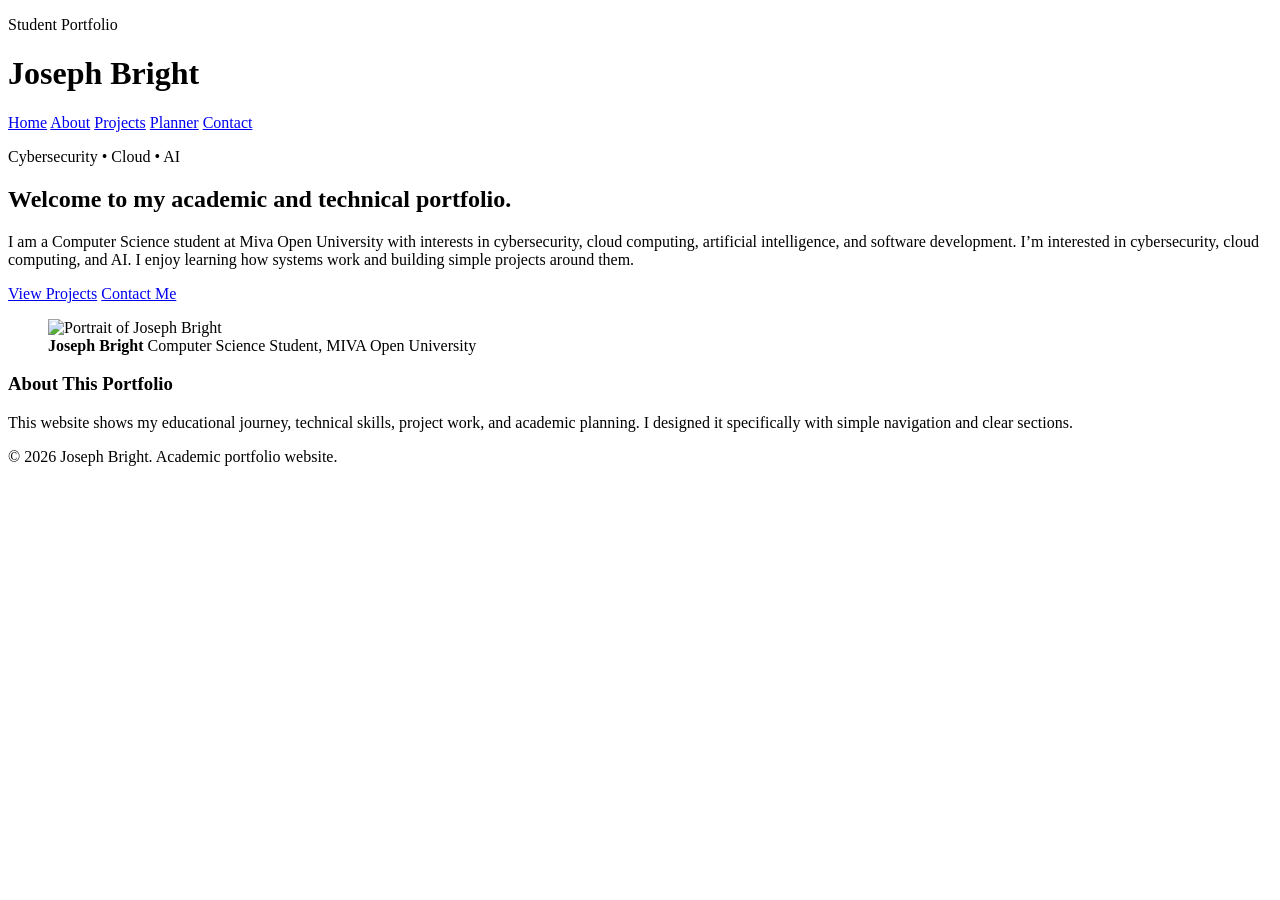
==== index.html @ ef020e69 "Add files via upload" ====
<!DOCTYPE html>
<html lang="en">
<head>
  <meta charset="UTF-8">
  <meta name="viewport" content="width=device-width, initial-scale=1.0">
  <title>Joseph Bright | Cybersecurity, Cloud and AI Portfolio</title>
  <link rel="stylesheet" href="css/style.css">
  <script defer src="js/script.js"></script>
</head>
<body data-page="home">
  <header class="site-header">
    <div class=" brand-block">
      <div>
        <p class="eyebrow">Student Portfolio</p>
        <h1>Joseph Bright</h1>
      </div>
    </div>
    <nav class="site-nav" aria-label="Primary navigation">
      <a class="nav-link active" href="index.html">Home</a>
      <a class="nav-link" href="about.html">About</a>
      <a class="nav-link" href="projects.html">Projects</a>
      <a class="nav-link" href="planner.html">Planner</a>
      <a class="nav-link" href="contact.html">Contact</a>
    </nav>
  </header>

  <main>
    <section class="hero hero-home">
      <div class="hero-copy">
        <p class="section-tag">Cybersecurity • Cloud • AI</p>
        <h2>Welcome to my academic and technical portfolio.</h2>
        <p class="lead">
          I am a Computer Science student at Miva Open University with interests in cybersecurity, cloud computing,
          artificial intelligence, and software development. I’m interested in cybersecurity, cloud computing, and AI. I enjoy learning how systems work and building simple projects around them.
        <div class="hero-actions">
          <a class="button primary" href="projects.html">View Projects</a>
          <a class="button secondary" href="contact.html">Contact Me</a>
        </div>
      </div>

      <figure class="profile-card">
        <img src="images/profile.jpg" alt="Portrait of Joseph Bright">
        <figcaption>
          <strong>Joseph Bright</strong>
          <span>Computer Science Student, MIVA Open University</span>
        </figcaption>
      </figure>
    </section>

    <section class="content-panel intro-panel">
      <h3>About This Portfolio</h3>
      <p>
        This website shows my educational journey, technical skills, project work,
        and academic planning. I designed it specifically with
        simple navigation and clear sections.
      </p>
    </section>
  </main>

  <footer class="site-footer">
    <p>&copy; 2026 Joseph Bright. Academic portfolio website.</p>
  </footer>
</body>
</html>
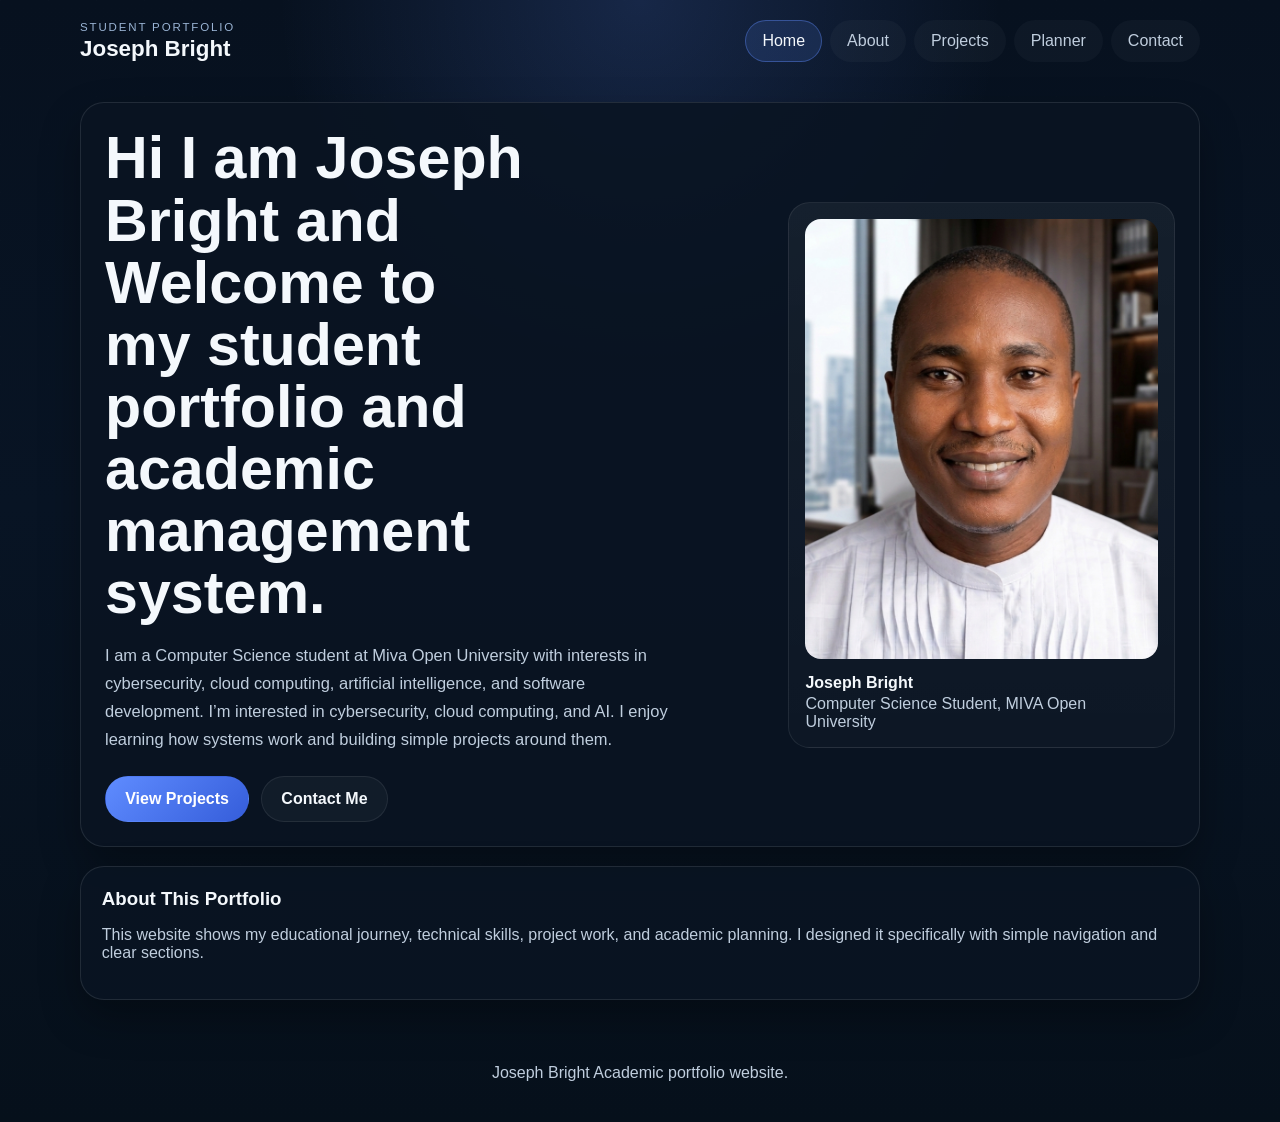
==== commit 609ac3c7: "Update index.html" ====
--- a/index.html
+++ b/index.html
@@ -3,7 +3,7 @@
 <head>
   <meta charset="UTF-8">
   <meta name="viewport" content="width=device-width, initial-scale=1.0">
-  <title>Joseph Bright | Cybersecurity, Cloud and AI Portfolio</title>
+  <title>Joseph Bright Student Portfolio And Academic Management System</title>
   <link rel="stylesheet" href="css/style.css">
   <script defer src="js/script.js"></script>
 </head>
@@ -27,8 +27,7 @@
   <main>
     <section class="hero hero-home">
       <div class="hero-copy">
-        <p class="section-tag">Cybersecurity • Cloud • AI</p>
-        <h2>Welcome to my academic and technical portfolio.</h2>
+        <h2>Hi I am Joseph Bright and Welcome to my student portfolio and academic management system.</h2>
         <p class="lead">
           I am a Computer Science student at Miva Open University with interests in cybersecurity, cloud computing,
           artificial intelligence, and software development. I’m interested in cybersecurity, cloud computing, and AI. I enjoy learning how systems work and building simple projects around them.
@@ -58,7 +57,7 @@
   </main>
 
   <footer class="site-footer">
-    <p>&copy; 2026 Joseph Bright. Academic portfolio website.</p>
+    <p>Joseph Bright Academic portfolio website.</p>
   </footer>
 </body>
-</html>+</html>
--- a/css/style.css
+++ b/css/style.css
@@ -0,0 +1,492 @@
+:root {
+  color-scheme: dark;
+  --bg: #07111f;
+  --bg-soft: #0d1b2d;
+  --panel: #10243a;
+  --panel-soft: #16324e;
+  --line: rgba(255, 255, 255, 0.1);
+  --text: #f4f8fc;
+  --muted: #c0cede;
+  --accent: #5f8cff;
+  --accent-2: #9ab4d4;
+  --success: #56c271;
+  --danger: #ff7272;
+  --shadow: 0 18px 40px rgba(0, 0, 0, 0.3);
+}
+
+* {
+  box-sizing: border-box;
+}
+
+html {
+  scroll-behavior: smooth;
+}
+
+body {
+  margin: 0;
+  font-family: Arial, Helvetica, sans-serif;
+  background:
+    radial-gradient(circle at top, rgba(95, 140, 255, 0.18), transparent 28%),
+    linear-gradient(180deg, #07111f 0%, #081424 45%, #06101b 100%);
+  color: var(--text);
+  min-height: 100vh;
+}
+
+body::before {
+  content: "";
+  position: fixed;
+  inset: 0;
+  background-image: linear-gradient(rgba(255, 255, 255, 0.03) 1px, transparent 1px), linear-gradient(90deg, rgba(255, 255, 255, 0.03) 1px, transparent 1px);
+  background-size: 48px 48px;
+  pointer-events: none;
+  opacity: 0.22;
+}
+
+img {
+  display: block;
+  max-width: 100%;
+}
+
+a {
+  color: inherit;
+  text-decoration: none;
+}
+
+main {
+  width: min(1120px, calc(100% - 2rem));
+  margin: 0 auto;
+  padding: 1.5rem 0 3rem;
+  position: relative;
+  z-index: 1;
+}
+
+.site-header,
+.site-footer {
+  width: min(1120px, calc(100% - 2rem));
+  margin: 0 auto;
+  position: relative;
+  z-index: 1;
+}
+
+.site-header {
+  display: flex;
+  align-items: center;
+  justify-content: space-between;
+  gap: 1rem;
+  padding: 1.25rem 0 1rem;
+  flex-wrap: wrap;
+}
+
+.brand-block {
+  display: flex;
+  align-items: center;
+  gap: 0.9rem;
+}
+
+.brand-mark {
+  width: 3rem;
+  height: 3rem;
+  display: grid;
+  place-items: center;
+  border-radius: 1rem;
+  background: linear-gradient(135deg, var(--accent), #2e5ce6);
+  font-weight: 800;
+  box-shadow: var(--shadow);
+}
+
+.brand-block h1,
+.page-header h2,
+.hero-copy h2,
+.content-panel h3 {
+  margin: 0;
+}
+
+.brand-block h1 {
+  font-size: 1.4rem;
+}
+
+.eyebrow,
+.section-tag {
+  margin: 0 0 0.2rem;
+  text-transform: uppercase;
+  letter-spacing: 0.16em;
+  font-size: 0.72rem;
+  color: var(--accent-2);
+}
+
+.site-nav {
+  display: flex;
+  flex-wrap: wrap;
+  gap: 0.5rem;
+}
+
+.nav-link {
+  padding: 0.7rem 1rem;
+  border: 1px solid transparent;
+  border-radius: 999px;
+  color: var(--muted);
+  background: rgba(255, 255, 255, 0.03);
+  transition: 0.2s ease;
+}
+
+.nav-link:hover,
+.nav-link:focus-visible,
+.nav-link.active {
+  color: var(--text);
+  border-color: rgba(95, 140, 255, 0.4);
+  background: rgba(95, 140, 255, 0.14);
+}
+
+.hero,
+.content-panel,
+.page-header {
+  border: 1px solid var(--line);
+  background: rgba(10, 20, 34, 0.86);
+  box-shadow: var(--shadow);
+  border-radius: 1.5rem;
+}
+
+.hero {
+  display: grid;
+  grid-template-columns: 1.45fr 0.85fr;
+  gap: 1.5rem;
+  align-items: center;
+  padding: 1.5rem;
+}
+
+.hero-copy h2 {
+  font-size: clamp(2rem, 5vw, 3.7rem);
+  line-height: 1.05;
+  max-width: 13ch;
+}
+
+.lead,
+.page-header p,
+.content-panel p,
+.project-body p,
+.profile-card span,
+.site-footer p,
+.form-message {
+  color: var(--muted);
+}
+
+.lead {
+  max-width: 62ch;
+  font-size: 1.03rem;
+  line-height: 1.7;
+}
+
+.hero-actions {
+  display: flex;
+  flex-wrap: wrap;
+  gap: 0.75rem;
+  margin-top: 1.4rem;
+}
+
+.button {
+  display: inline-flex;
+  align-items: center;
+  justify-content: center;
+  min-height: 2.9rem;
+  padding: 0.8rem 1.2rem;
+  border-radius: 999px;
+  border: 1px solid transparent;
+  font-weight: 700;
+  transition: 0.2s ease;
+}
+
+.button.primary {
+  background: linear-gradient(135deg, var(--accent), #355dda);
+  color: white;
+}
+
+.button.secondary {
+  background: rgba(255, 255, 255, 0.04);
+  border-color: rgba(255, 255, 255, 0.08);
+}
+
+.button:hover,
+.button:focus-visible {
+  transform: translateY(-1px);
+  filter: brightness(1.05);
+}
+
+.profile-card {
+  margin: 0;
+  padding: 1rem;
+  border-radius: 1.35rem;
+  background: linear-gradient(180deg, rgba(255, 255, 255, 0.05), rgba(255, 255, 255, 0.02));
+  border: 1px solid rgba(255, 255, 255, 0.08);
+}
+
+.profile-card img {
+  width: 100%;
+  aspect-ratio: 4 / 5;
+  object-fit: cover;
+  border-radius: 1rem;
+  margin-bottom: 0.9rem;
+}
+
+.profile-card figcaption {
+  display: grid;
+  gap: 0.2rem;
+}
+
+.intro-panel,
+.page-header,
+.content-panel,
+.grid-two,
+.projects-grid {
+  margin-top: 1.2rem;
+}
+
+.intro-panel,
+.page-header,
+.content-panel {
+  padding: 1.3rem;
+}
+
+.grid-two,
+.projects-grid {
+  display: grid;
+  grid-template-columns: repeat(2, minmax(0, 1fr));
+  gap: 1.2rem;
+}
+
+.page-header h2 {
+  font-size: clamp(1.9rem, 4vw, 3rem);
+}
+
+.plain-list,
+.skill-list {
+  margin: 0.7rem 0 1.2rem;
+  padding-left: 1.1rem;
+  color: var(--muted);
+}
+
+.skill-list {
+  display: flex;
+  flex-wrap: wrap;
+  gap: 0.65rem;
+  list-style: none;
+  padding-left: 0;
+}
+
+.skill-list li {
+  padding: 0.55rem 0.8rem;
+  border-radius: 999px;
+  background: rgba(95, 140, 255, 0.12);
+  border: 1px solid rgba(95, 140, 255, 0.18);
+}
+
+.table-wrap {
+  overflow-x: auto;
+}
+
+table {
+  width: 100%;
+  border-collapse: collapse;
+  margin-top: 0.8rem;
+}
+
+th,
+td {
+  padding: 0.9rem 0.8rem;
+  border-bottom: 1px solid rgba(255, 255, 255, 0.08);
+  text-align: left;
+}
+
+thead th {
+  color: var(--text);
+  background: rgba(255, 255, 255, 0.03);
+}
+
+audio {
+  width: 100%;
+  margin-top: 0.7rem;
+}
+
+.project-card {
+  border-radius: 1.35rem;
+  overflow: hidden;
+  border: 1px solid var(--line);
+  background: rgba(12, 24, 39, 0.88);
+  box-shadow: var(--shadow);
+}
+
+.project-card img {
+  width: 100%;
+  height: 230px;
+  object-fit: cover;
+  background: linear-gradient(135deg, rgba(95, 140, 255, 0.16), rgba(255, 255, 255, 0.03));
+}
+
+.project-body {
+  padding: 1.1rem;
+}
+
+.project-body a {
+  display: inline-flex;
+  margin-top: 0.3rem;
+  color: #9bb6ff;
+}
+
+.planner-form,
+.contact-form {
+  display: grid;
+  gap: 1rem;
+}
+
+.planner-controls {
+  display: flex;
+  gap: 0.75rem;
+  flex-wrap: wrap;
+}
+
+.planner-controls input,
+.field input,
+.field textarea {
+  flex: 1 1 260px;
+}
+
+input,
+textarea {
+  width: 100%;
+  padding: 0.9rem 1rem;
+  border-radius: 0.95rem;
+  border: 1px solid rgba(255, 255, 255, 0.12);
+  background: rgba(255, 255, 255, 0.04);
+  color: var(--text);
+  font: inherit;
+}
+
+input:focus,
+textarea:focus {
+  outline: 2px solid rgba(95, 140, 255, 0.45);
+  outline-offset: 2px;
+}
+
+.task-list {
+  list-style: none;
+  margin: 0;
+  padding: 0;
+  display: grid;
+  gap: 0.75rem;
+}
+
+.task-item {
+  display: flex;
+  align-items: center;
+  justify-content: space-between;
+  gap: 0.85rem;
+  padding: 0.9rem 1rem;
+  border-radius: 1rem;
+  background: rgba(255, 255, 255, 0.04);
+  border: 1px solid rgba(255, 255, 255, 0.08);
+}
+
+.task-meta {
+  display: flex;
+  align-items: center;
+  gap: 0.85rem;
+}
+
+.task-checkbox {
+  width: 1rem;
+  height: 1rem;
+  flex: 0 0 auto;
+}
+
+.task-text.completed {
+  text-decoration: line-through;
+  color: rgba(192, 206, 222, 0.7);
+}
+
+.task-actions {
+  display: flex;
+  gap: 0.55rem;
+  flex-wrap: wrap;
+}
+
+.small-button {
+  padding: 0.55rem 0.8rem;
+  border-radius: 999px;
+  border: 1px solid rgba(255, 255, 255, 0.1);
+  background: rgba(255, 255, 255, 0.05);
+  color: var(--text);
+  cursor: pointer;
+}
+
+.small-button.complete {
+  border-color: rgba(86, 194, 113, 0.35);
+}
+
+.small-button.delete {
+  border-color: rgba(255, 114, 114, 0.35);
+}
+
+.form-grid {
+  display: grid;
+  grid-template-columns: repeat(2, minmax(0, 1fr));
+  gap: 1rem;
+}
+
+.field {
+  display: grid;
+  gap: 0.5rem;
+}
+
+.field-full {
+  grid-column: 1 / -1;
+}
+
+.form-message {
+  min-height: 1.25rem;
+  margin: 0;
+}
+
+.site-footer {
+  padding: 0 0 1.5rem;
+  text-align: center;
+}
+
+@media (max-width: 880px) {
+  .hero,
+  .grid-two,
+  .projects-grid,
+  .form-grid {
+    grid-template-columns: 1fr;
+  }
+
+  .hero-copy h2 {
+    max-width: none;
+  }
+}
+
+@media (max-width: 640px) {
+  main,
+  .site-header,
+  .site-footer {
+    width: min(100% - 1rem, 1120px);
+  }
+
+  .site-header {
+    align-items: flex-start;
+  }
+
+  .nav-link {
+    padding: 0.6rem 0.85rem;
+  }
+
+  .hero,
+  .content-panel,
+  .page-header,
+  .intro-panel {
+    padding: 1rem;
+  }
+
+  .task-item {
+    align-items: flex-start;
+    flex-direction: column;
+  }
+}
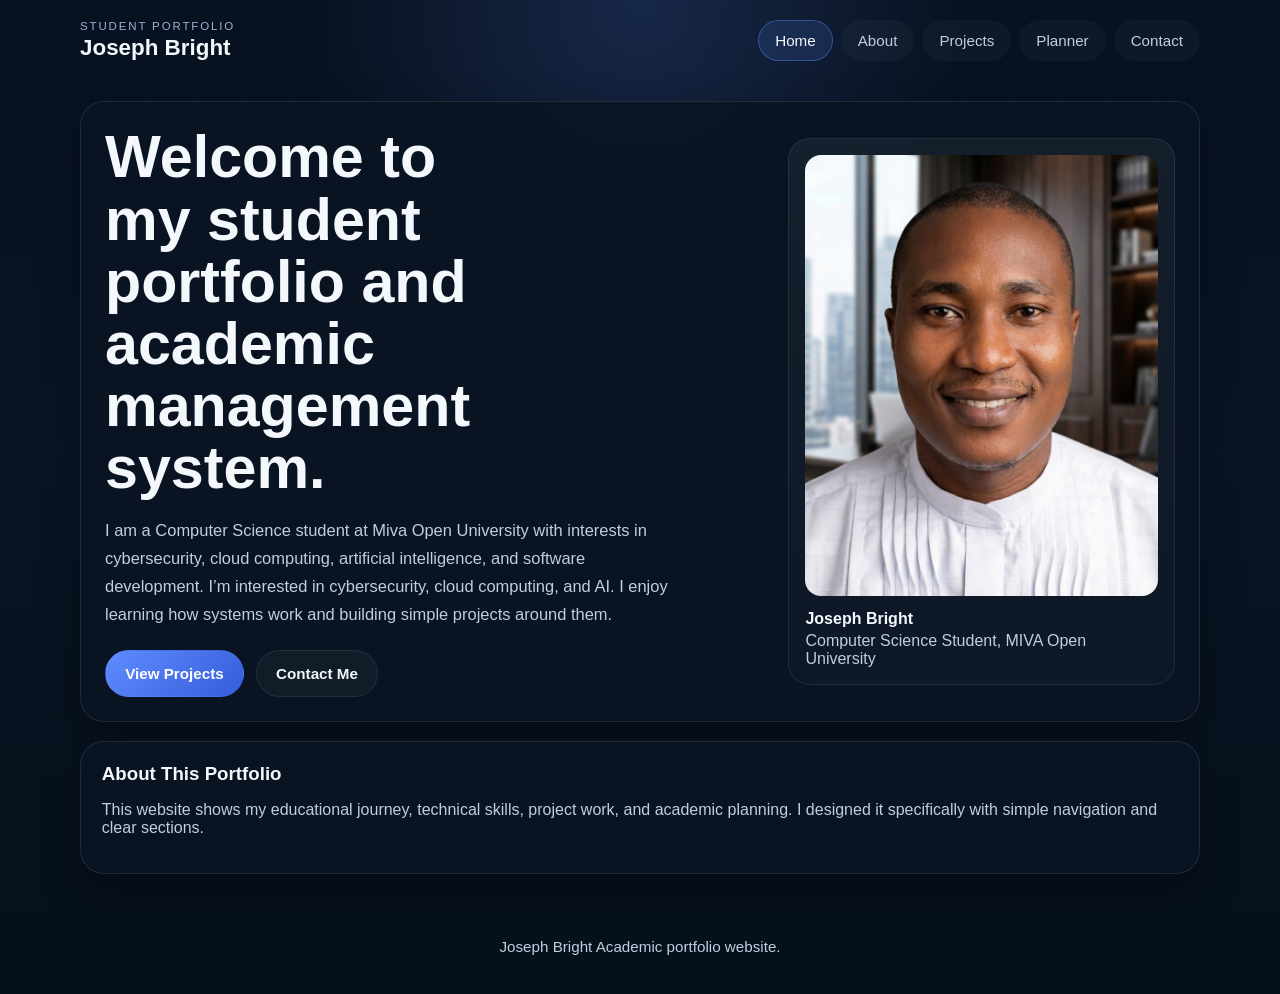
==== commit d58dea21: "Change welcome message in index.html Updated the welcome message in the hero section of the portfoli" ====
--- a/index.html
+++ b/index.html
@@ -27,7 +27,7 @@
   <main>
     <section class="hero hero-home">
       <div class="hero-copy">
-        <h2>Hi I am Joseph Bright and Welcome to my student portfolio and academic management system.</h2>
+        <h2>Welcome to my student portfolio and academic management system.</h2>
         <p class="lead">
           I am a Computer Science student at Miva Open University with interests in cybersecurity, cloud computing,
           artificial intelligence, and software development. I’m interested in cybersecurity, cloud computing, and AI. I enjoy learning how systems work and building simple projects around them.
--- a/css/style.css
+++ b/css/style.css
@@ -127,6 +127,7 @@
   color: var(--muted);
   background: rgba(255, 255, 255, 0.03);
   transition: 0.2s ease;
+  font-size: 0.95rem;
 }
 
 .nav-link:hover,
@@ -155,7 +156,7 @@
 }
 
 .hero-copy h2 {
-  font-size: clamp(2rem, 5vw, 3.7rem);
+  font-size: clamp(1.5rem, 5vw, 3.7rem);
   line-height: 1.05;
   max-width: 13ch;
 }
@@ -172,7 +173,7 @@
 
 .lead {
   max-width: 62ch;
-  font-size: 1.03rem;
+  font-size: clamp(0.95rem, 2vw, 1.03rem);
   line-height: 1.7;
 }
 
@@ -193,6 +194,7 @@
   border: 1px solid transparent;
   font-weight: 700;
   transition: 0.2s ease;
+  font-size: 0.95rem;
 }
 
 .button.primary {
@@ -254,7 +256,7 @@
 }
 
 .page-header h2 {
-  font-size: clamp(1.9rem, 4vw, 3rem);
+  font-size: clamp(1.5rem, 4vw, 3rem);
 }
 
 .plain-list,
@@ -277,6 +279,7 @@
   border-radius: 999px;
   background: rgba(95, 140, 255, 0.12);
   border: 1px solid rgba(95, 140, 255, 0.18);
+  font-size: 0.9rem;
 }
 
 .table-wrap {
@@ -287,6 +290,7 @@
   width: 100%;
   border-collapse: collapse;
   margin-top: 0.8rem;
+  font-size: 0.95rem;
 }
 
 th,
@@ -329,6 +333,7 @@
   display: inline-flex;
   margin-top: 0.3rem;
   color: #9bb6ff;
+  font-size: 0.9rem;
 }
 
 .planner-form,
@@ -415,6 +420,7 @@
   background: rgba(255, 255, 255, 0.05);
   color: var(--text);
   cursor: pointer;
+  font-size: 0.85rem;
 }
 
 .small-button.complete {
@@ -448,8 +454,24 @@
 .site-footer {
   padding: 0 0 1.5rem;
   text-align: center;
-}
-
+  font-size: 0.95rem;
+}
+
+/* Tablet & Medium Screens */
+@media (max-width: 1024px) {
+  main,
+  .site-header,
+  .site-footer {
+    width: min(100% - 1.5rem, 1120px);
+  }
+
+  .hero {
+    padding: 1.25rem;
+    gap: 1.25rem;
+  }
+}
+
+/* Small Tablets */
 @media (max-width: 880px) {
   .hero,
   .grid-two,
@@ -461,21 +483,65 @@
   .hero-copy h2 {
     max-width: none;
   }
-}
-
+
+  .site-header {
+    flex-direction: column;
+    align-items: stretch;
+    padding: 1rem 0 0.75rem;
+  }
+
+  .brand-block {
+    width: 100%;
+  }
+
+  .site-nav {
+    justify-content: center;
+    gap: 0.4rem;
+  }
+
+  .nav-link {
+    padding: 0.6rem 0.9rem;
+    font-size: 0.9rem;
+  }
+}
+
+/* Mobile */
 @media (max-width: 640px) {
   main,
   .site-header,
   .site-footer {
-    width: min(100% - 1rem, 1120px);
+    width: calc(100% - 1rem);
   }
 
   .site-header {
-    align-items: flex-start;
+    padding: 0.75rem 0 0.5rem;
+    gap: 0.75rem;
+  }
+
+  .brand-block {
+    width: 100%;
+    margin-bottom: 0.5rem;
+  }
+
+  .brand-block h1 {
+    font-size: 1.1rem;
+  }
+
+  .eyebrow,
+  .section-tag {
+    font-size: 0.65rem;
+  }
+
+  .site-nav {
+    width: 100%;
+    justify-content: flex-start;
+    gap: 0.3rem;
   }
 
   .nav-link {
-    padding: 0.6rem 0.85rem;
+    padding: 0.5rem 0.7rem;
+    font-size: 0.8rem;
+    flex: 0 0 auto;
   }
 
   .hero,
@@ -483,10 +549,157 @@
   .page-header,
   .intro-panel {
     padding: 1rem;
+    border-radius: 1rem;
+  }
+
+  .hero {
+    gap: 1rem;
+  }
+
+  .hero-copy h2 {
+    font-size: clamp(1.2rem, 6vw, 2rem);
+  }
+
+  .lead {
+    font-size: 0.9rem;
+  }
+
+  .hero-actions {
+    gap: 0.5rem;
+    margin-top: 1rem;
+  }
+
+  .button {
+    padding: 0.65rem 1rem;
+    min-height: 2.5rem;
+    font-size: 0.85rem;
+    flex: 1 1 100%;
+  }
+
+  .profile-card {
+    padding: 0.75rem;
+    margin-top: 0.75rem;
+  }
+
+  .profile-card img {
+    margin-bottom: 0.7rem;
   }
 
   .task-item {
     align-items: flex-start;
     flex-direction: column;
-  }
-}
+    padding: 0.75rem;
+  }
+
+  .task-actions {
+    width: 100%;
+  }
+
+  .small-button {
+    flex: 1 1 48%;
+  }
+
+  .grid-two,
+  .projects-grid {
+    gap: 0.75rem;
+  }
+
+  .intro-panel,
+  .page-header,
+  .content-panel {
+    padding: 0.9rem;
+  }
+
+  .page-header h2 {
+    font-size: clamp(1.2rem, 5vw, 1.8rem);
+  }
+
+  .content-panel h3 {
+    font-size: 1.1rem;
+  }
+
+  table {
+    font-size: 0.85rem;
+  }
+
+  th,
+  td {
+    padding: 0.7rem 0.5rem;
+  }
+
+  .project-card img {
+    height: 180px;
+  }
+
+  .project-body {
+    padding: 0.9rem;
+  }
+
+  .planner-controls input,
+  .field input,
+  .field textarea {
+    flex: 1 1 100%;
+  }
+
+  .form-grid {
+    grid-template-columns: 1fr;
+  }
+
+  input,
+  textarea {
+    padding: 0.75rem 0.85rem;
+    font-size: 1rem;
+  }
+
+  .skill-list li {
+    font-size: 0.8rem;
+    padding: 0.45rem 0.65rem;
+  }
+}
+
+/* Small Mobile - Extra Small Devices */
+@media (max-width: 480px) {
+  main,
+  .site-header,
+  .site-footer {
+    width: calc(100% - 0.75rem);
+    margin-left: auto;
+    margin-right: auto;
+  }
+
+  .brand-block h1 {
+    font-size: 1rem;
+  }
+
+  .nav-link {
+    padding: 0.45rem 0.6rem;
+    font-size: 0.75rem;
+  }
+
+  .hero {
+    padding: 0.75rem;
+  }
+
+  .hero-copy h2 {
+    font-size: clamp(1rem, 5vw, 1.5rem);
+  }
+
+  .lead {
+    font-size: 0.85rem;
+  }
+
+  .button {
+    padding: 0.6rem 0.9rem;
+    min-height: 2.3rem;
+    font-size: 0.8rem;
+  }
+
+  .hero-actions {
+    flex-direction: column;
+    gap: 0.4rem;
+  }
+
+  .button {
+    width: 100%;
+  }
+}
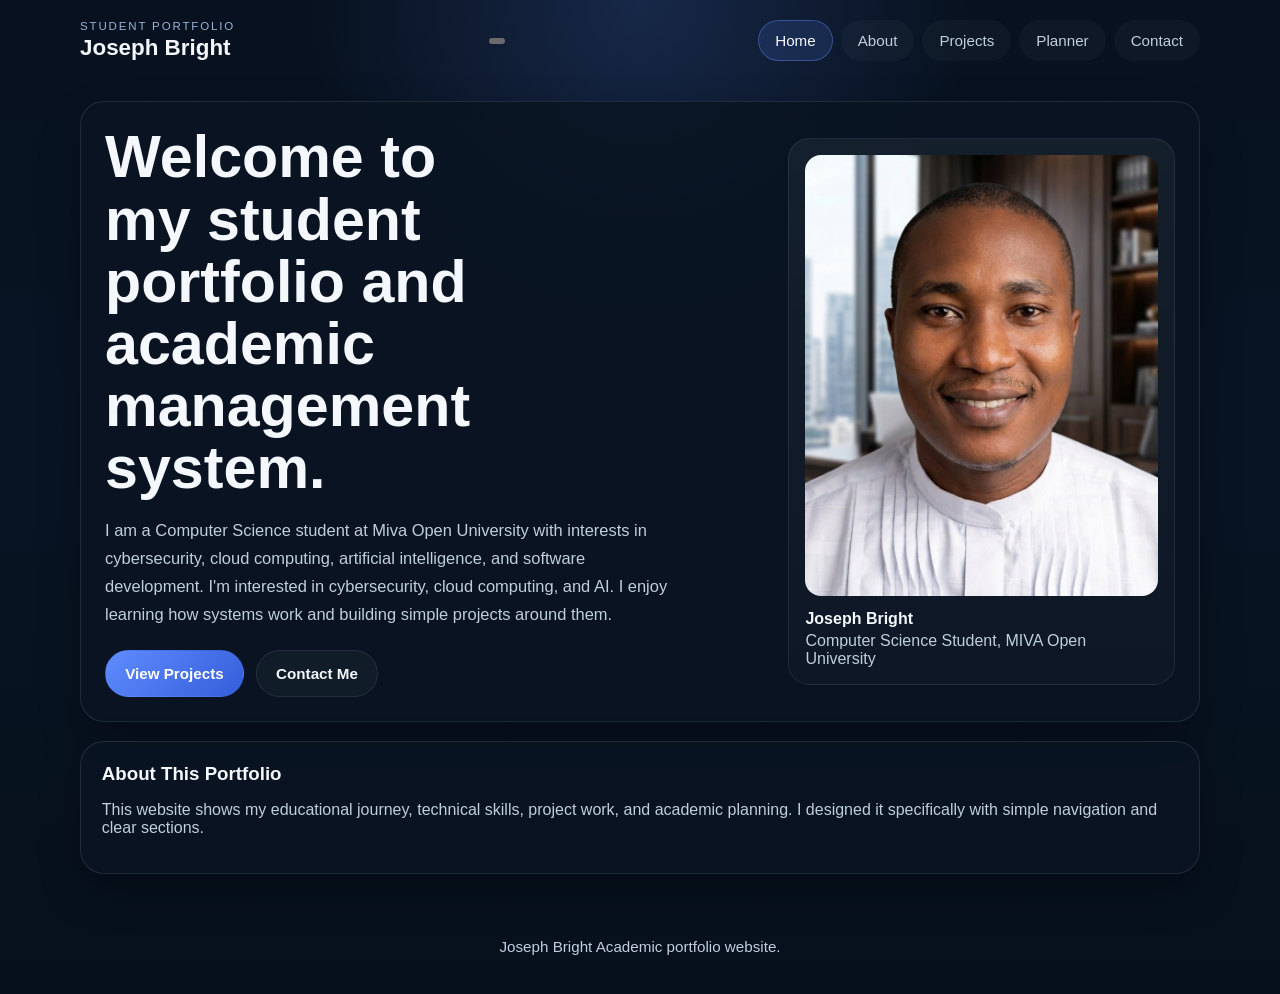
==== commit 168de689: "Fix HTML structure and add mobile hamburger menu" ====
--- a/index.html
+++ b/index.html
@@ -1,63 +1,69 @@
-<!DOCTYPE html>
-<html lang="en">
-<head>
-  <meta charset="UTF-8">
-  <meta name="viewport" content="width=device-width, initial-scale=1.0">
-  <title>Joseph Bright Student Portfolio And Academic Management System</title>
-  <link rel="stylesheet" href="css/style.css">
-  <script defer src="js/script.js"></script>
-</head>
-<body data-page="home">
-  <header class="site-header">
-    <div class=" brand-block">
-      <div>
-        <p class="eyebrow">Student Portfolio</p>
-        <h1>Joseph Bright</h1>
-      </div>
-    </div>
-    <nav class="site-nav" aria-label="Primary navigation">
-      <a class="nav-link active" href="index.html">Home</a>
-      <a class="nav-link" href="about.html">About</a>
-      <a class="nav-link" href="projects.html">Projects</a>
-      <a class="nav-link" href="planner.html">Planner</a>
-      <a class="nav-link" href="contact.html">Contact</a>
-    </nav>
-  </header>
-
-  <main>
-    <section class="hero hero-home">
-      <div class="hero-copy">
-        <h2>Welcome to my student portfolio and academic management system.</h2>
-        <p class="lead">
-          I am a Computer Science student at Miva Open University with interests in cybersecurity, cloud computing,
-          artificial intelligence, and software development. I’m interested in cybersecurity, cloud computing, and AI. I enjoy learning how systems work and building simple projects around them.
-        <div class="hero-actions">
-          <a class="button primary" href="projects.html">View Projects</a>
-          <a class="button secondary" href="contact.html">Contact Me</a>
-        </div>
-      </div>
-
-      <figure class="profile-card">
-        <img src="images/profile.jpg" alt="Portrait of Joseph Bright">
-        <figcaption>
-          <strong>Joseph Bright</strong>
-          <span>Computer Science Student, MIVA Open University</span>
-        </figcaption>
-      </figure>
-    </section>
-
-    <section class="content-panel intro-panel">
-      <h3>About This Portfolio</h3>
-      <p>
-        This website shows my educational journey, technical skills, project work,
-        and academic planning. I designed it specifically with
-        simple navigation and clear sections.
-      </p>
-    </section>
-  </main>
-
-  <footer class="site-footer">
-    <p>Joseph Bright Academic portfolio website.</p>
-  </footer>
-</body>
-</html>
+<!DOCTYPE html>
+<html lang="en">
+<head>
+  <meta charset="UTF-8">
+  <meta name="viewport" content="width=device-width, initial-scale=1.0">
+  <title>Joseph Bright Student Portfolio And Academic Management System</title>
+  <link rel="stylesheet" href="css/style.css">
+  <script defer src="js/script.js"></script>
+</head>
+<body data-page="home">
+  <header class="site-header">
+    <div class="brand-block">
+      <div>
+        <p class="eyebrow">Student Portfolio</p>
+        <h1>Joseph Bright</h1>
+      </div>
+    </div>
+    <button class="menu-toggle" aria-label="Toggle navigation" aria-expanded="false">
+      <span></span>
+      <span></span>
+      <span></span>
+    </button>
+    <nav class="site-nav" aria-label="Primary navigation">
+      <a class="nav-link active" href="index.html">Home</a>
+      <a class="nav-link" href="about.html">About</a>
+      <a class="nav-link" href="projects.html">Projects</a>
+      <a class="nav-link" href="planner.html">Planner</a>
+      <a class="nav-link" href="contact.html">Contact</a>
+    </nav>
+  </header>
+
+  <main>
+    <section class="hero hero-home">
+      <div class="hero-copy">
+        <h2>Welcome to my student portfolio and academic management system.</h2>
+        <p class="lead">
+          I am a Computer Science student at Miva Open University with interests in cybersecurity, cloud computing,
+          artificial intelligence, and software development. I'm interested in cybersecurity, cloud computing, and AI. I enjoy learning how systems work and building simple projects around them.
+        </p>
+        <div class="hero-actions">
+          <a class="button primary" href="projects.html">View Projects</a>
+          <a class="button secondary" href="contact.html">Contact Me</a>
+        </div>
+      </div>
+
+      <figure class="profile-card">
+        <img src="images/profile.jpg" alt="Portrait of Joseph Bright">
+        <figcaption>
+          <strong>Joseph Bright</strong>
+          <span>Computer Science Student, MIVA Open University</span>
+        </figcaption>
+      </figure>
+    </section>
+
+    <section class="content-panel intro-panel">
+      <h3>About This Portfolio</h3>
+      <p>
+        This website shows my educational journey, technical skills, project work,
+        and academic planning. I designed it specifically with
+        simple navigation and clear sections.
+      </p>
+    </section>
+  </main>
+
+  <footer class="site-footer">
+    <p>Joseph Bright Academic portfolio website.</p>
+  </footer>
+</body>
+</html>
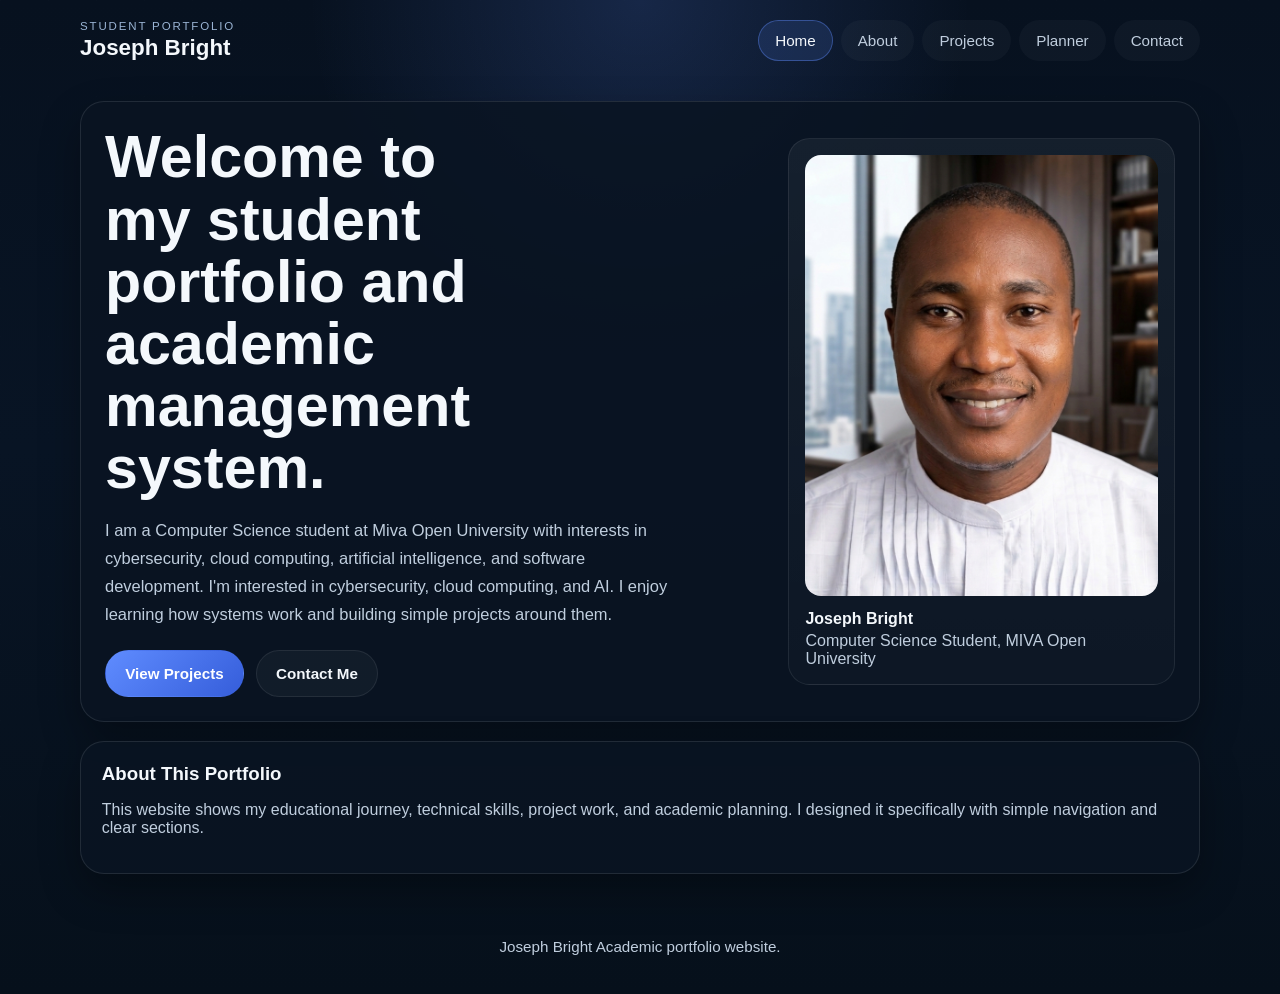
==== commit 26356d0a: "Remove menu toggle button from index.html Removed the menu toggle button from the navigation." ====
--- a/index.html
+++ b/index.html
@@ -15,11 +15,6 @@
         <h1>Joseph Bright</h1>
       </div>
     </div>
-    <button class="menu-toggle" aria-label="Toggle navigation" aria-expanded="false">
-      <span></span>
-      <span></span>
-      <span></span>
-    </button>
     <nav class="site-nav" aria-label="Primary navigation">
       <a class="nav-link active" href="index.html">Home</a>
       <a class="nav-link" href="about.html">About</a>
